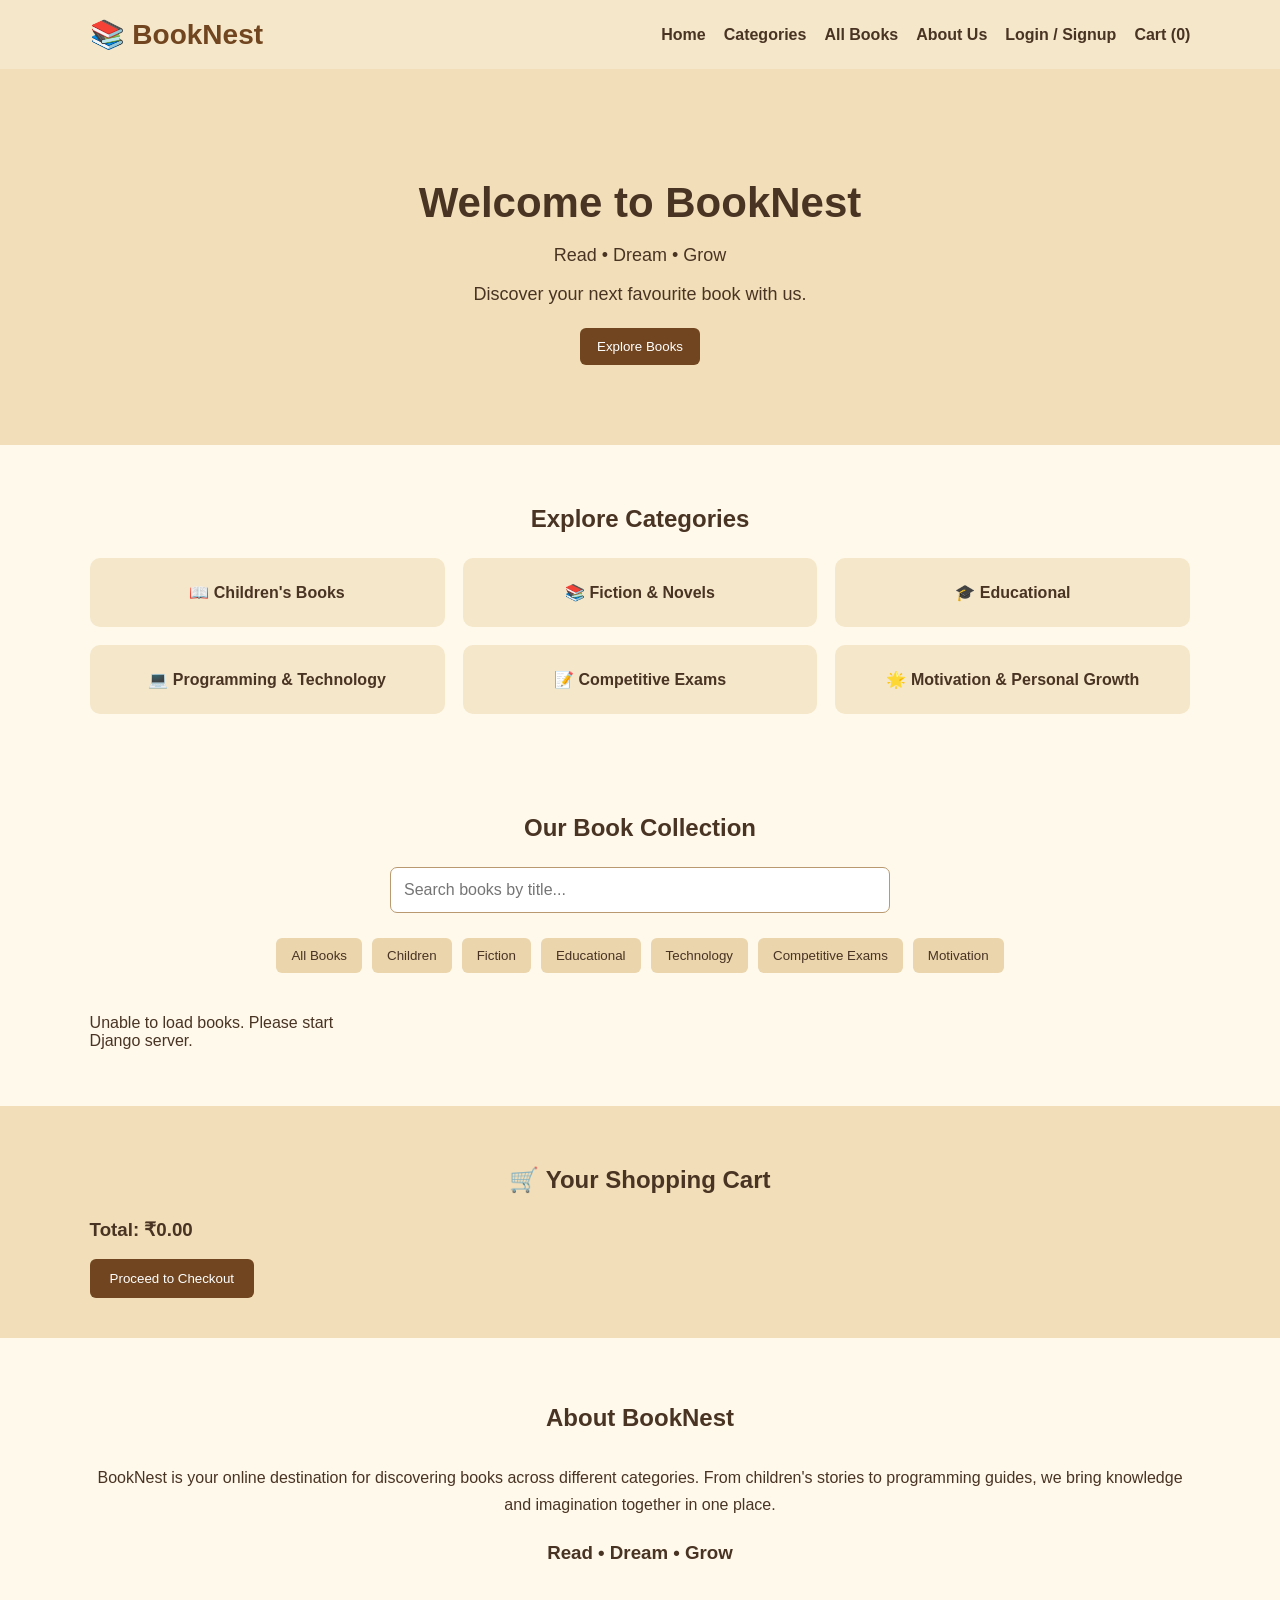
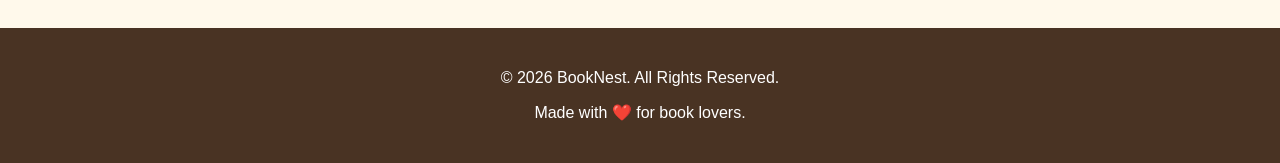
==== index.html @ 274ff12b "Add files via upload Upload BookNest frontend files" ====
<!DOCTYPE html>
<html lang="en">
<head>
    <meta charset="UTF-8">
    <meta name="viewport" content="width=device-width, initial-scale=1.0">
    <title>BookNest | Read Dream Grow</title>

    <style>
        * {
            box-sizing: border-box;
        }

        body {
            margin: 0;
            font-family: Arial, sans-serif;
            background: #fff9eb;
            color: #493323;
        }

        header {
            background: #f5e7ca;
            padding: 18px 7%;
            display: flex;
            justify-content: space-between;
            align-items: center;
            flex-wrap: wrap;
            gap: 15px;
        }

        .logo {
            font-size: 28px;
            font-weight: bold;
            color: #70451f;
        }

        nav {
            display: flex;
            flex-wrap: wrap;
            gap: 18px;
        }

        nav a {
            color: #493323;
            text-decoration: none;
            font-weight: bold;
        }

        nav a:hover {
            color: #a56a2b;
        }

        .hero {
            text-align: center;
            padding: 75px 20px;
            background: #f2dfb9;
        }

        .hero h1 {
            font-size: 42px;
            margin-bottom: 12px;
        }

        .hero p {
            font-size: 18px;
        }

        .hero button,
        .book-card button,
        .cart-item button {
            background: #70451f;
            color: white;
            border: none;
            padding: 11px 17px;
            border-radius: 6px;
            cursor: pointer;
            margin: 5px 3px;
        }

        button:hover {
            background: #4d2e16;
        }

        section {
            padding: 40px 7%;
        }

        section h2 {
            text-align: center;
            margin-bottom: 25px;
        }

        .category-container {
            display: grid;
            grid-template-columns: repeat(3, 1fr);
            gap: 18px;
        }

        .category-card {
            background: #f5e7ca;
            padding: 25px 15px;
            text-align: center;
            border-radius: 10px;
            cursor: pointer;
            font-weight: bold;
        }

        .category-card:hover {
            background: #ead5ad;
        }

        .search-box {
            text-align: center;
            margin-bottom: 25px;
        }

        .search-box input {
            width: 80%;
            max-width: 500px;
            padding: 13px;
            border: 1px solid #b99a70;
            border-radius: 7px;
            font-size: 16px;
        }

        .filter-buttons {
            display: flex;
            justify-content: center;
            flex-wrap: wrap;
            gap: 10px;
            margin-bottom: 25px;
        }

        .filter-buttons button {
            background: #ead5ad;
            color: #493323;
            border: none;
            padding: 10px 15px;
            border-radius: 6px;
            cursor: pointer;
        }

        .filter-buttons button:hover {
            background: #c99c60;
        }

        .book-container {
            display: grid;
            grid-template-columns: repeat(4, minmax(0, 1fr));
            gap: 22px;
        }

        .book-card {
            background: #f5e7ca;
            padding: 18px;
            border-radius: 10px;
            text-align: center;
            min-width: 0;
        }

        .book-card img,
        .book-cover {
            display: block;
            width: 100%;
            max-width: 220px;
            height: 260px;
            object-fit: contain;
            margin: 0 auto 15px;
            border-radius: 8px;
            background: #ead5ad;
            padding: 8px;
        }

        .book-cover {
            display: flex;
            align-items: center;
            justify-content: center;
            font-size: 65px;
        }

        .book-card h3 {
            margin: 10px 0;
        }

        .book-card p {
            font-size: 14px;
        }

        .cart-section {
            background: #f2dfb9;
        }

        .cart-item {
            background: #fff9eb;
            padding: 12px;
            border-radius: 7px;
            margin: 10px 0;
            display: flex;
            align-items: center;
            justify-content: space-between;
            gap: 10px;
            flex-wrap: wrap;
        }

        .about {
            text-align: center;
            line-height: 1.7;
        }

        footer {
            background: #493323;
            color: white;
            text-align: center;
            padding: 25px;
        }

        @media (max-width: 900px) {
            .book-container {
                grid-template-columns: repeat(2, minmax(0, 1fr));
            }

            .category-container {
                grid-template-columns: repeat(2, 1fr);
            }
        }

        @media (max-width: 600px) {
            header {
                justify-content: center;
            }

            nav {
                justify-content: center;
            }

            .hero h1 {
                font-size: 30px;
            }

            .book-container {
                grid-template-columns: 1fr;
            }

            .category-container {
                grid-template-columns: 1fr;
            }

            .book-card img,
            .book-cover {
                max-width: 190px;
                height: 240px;
            }

            .search-box input {
                width: 100%;
            }
        }
    </style>
</head>

<body>

<header>
    <div class="logo">📚 BookNest</div>

    <nav>
        <a href="#home">Home</a>
        <a href="#categories">Categories</a>
        <a href="#books">All Books</a>
        <a href="#about">About Us</a>
        <a href="account.html">Login / Signup</a>
        <a href="#cart">Cart (<span id="cartCount">0</span>)</a>
    </nav>
</header>

<section class="hero" id="home">
    <h1>Welcome to BookNest</h1>
    <p>Read • Dream • Grow</p>
    <p>Discover your next favourite book with us.</p>
    <button onclick="document.getElementById('books').scrollIntoView()">
        Explore Books
    </button>
</section>

<section id="categories">
    <h2>Explore Categories</h2>

    <div class="category-container">
        <div class="category-card" onclick="filterBooks('children')">
            📖 Children's Books
        </div>

        <div class="category-card" onclick="filterBooks('fiction')">
            📚 Fiction & Novels
        </div>

        <div class="category-card" onclick="filterBooks('educational')">
            🎓 Educational
        </div>

        <div class="category-card" onclick="filterBooks('technology')">
            💻 Programming & Technology
        </div>

        <div class="category-card" onclick="filterBooks('competitive')">
            📝 Competitive Exams
        </div>

        <div class="category-card" onclick="filterBooks('motivational')">
            🌟 Motivation & Personal Growth
        </div>
    </div>
</section>

<section id="books">
    <h2>Our Book Collection</h2>

    <div class="search-box">
        <input
            type="text"
            id="bookSearch"
            placeholder="Search books by title..."
        >
    </div>

    <div class="filter-buttons">
        <button onclick="filterBooks('all')">All Books</button>
        <button onclick="filterBooks('children')">Children</button>
        <button onclick="filterBooks('fiction')">Fiction</button>
        <button onclick="filterBooks('educational')">Educational</button>
        <button onclick="filterBooks('technology')">Technology</button>
        <button onclick="filterBooks('competitive')">Competitive Exams</button>
        <button onclick="filterBooks('motivational')">Motivation</button>
    </div>

    <div class="book-container">
        <p>Loading books from BookNest...</p>
    </div>
</section>

<section class="cart-section" id="cart">
    <h2>🛒 Your Shopping Cart</h2>

    <div id="cartItems"></div>

    <h3>Total: <span id="cartTotal">₹0.00</span></h3>

    <button
        class="hero button"
        onclick="goToCheckout()"
        style="background:#70451f;color:white;border:none;padding:12px 20px;border-radius:6px;cursor:pointer;"
    >
        Proceed to Checkout
    </button>
</section>

<section class="about" id="about">
    <h2>About BookNest</h2>

    <p>
        BookNest is your online destination for discovering books
        across different categories. From children's stories to
        programming guides, we bring knowledge and imagination
        together in one place.
    </p>

    <h3>Read • Dream • Grow</h3>
</section>

<footer>
    <p>© 2026 BookNest. All Rights Reserved.</p>
    <p>Made with ❤️ for book lovers.</p>
</footer>

<script>
    let allBooks = [];

    // Load books from Django
    async function loadBooksFromDatabase() {
        try {
            const response = await fetch(
                "http://127.0.0.1:8000/api/books/"
            );

            if (!response.ok) {
                throw new Error("Could not load books.");
            }

            allBooks = await response.json();

            displayBooks(allBooks);

        } catch (error) {
            console.error(error);

            document.querySelector(".book-container").innerHTML =
                "<p>Unable to load books. Please start Django server.</p>";
        }
    }

    // Display books
    function displayBooks(books) {
        const container = document.querySelector(".book-container");

        container.innerHTML = "";

        if (books.length === 0) {
            container.innerHTML = "<p>No books found.</p>";
            return;
        }

        books.forEach(book => {
            const card = document.createElement("div");
            card.className = "book-card";

            const image = document.createElement("img");

            if (book.image) {
                image.src = book.image;
                image.alt = book.title;
            } else {
                image.style.display = "none";
            }

            const title = document.createElement("h3");
            title.textContent = book.title;

            const category = document.createElement("p");
            category.textContent = book.category;

            const format = document.createElement("p");
            format.textContent = book.format;

            const price = document.createElement("strong");
            price.textContent = "₹" + Number(book.price).toFixed(2);

            const description = document.createElement("p");
            description.textContent = book.description || "";

            const addButton = document.createElement("button");
            addButton.textContent = "Add to Cart";
            addButton.addEventListener("click", function() {
                addToCart(book.id);
            });

            const detailsButton = document.createElement("button");
            detailsButton.textContent = "View Details";
            detailsButton.addEventListener("click", function() {
                viewDetails(book.id);
            });

            if (book.image) {
                card.appendChild(image);
            } else {
                const cover = document.createElement("div");
                cover.className = "book-cover";
                cover.textContent = "📚";
                card.appendChild(cover);
            }

            card.appendChild(title);
            card.appendChild(category);
            card.appendChild(format);
            card.appendChild(price);
            card.appendChild(description);
            card.appendChild(addButton);
            card.appendChild(detailsButton);

            container.appendChild(card);
        });
    }

    // Search books
    document.getElementById("bookSearch").addEventListener(
        "input",
        function() {
            const searchText = this.value.toLowerCase();

            const filteredBooks = allBooks.filter(book =>
                book.title.toLowerCase().includes(searchText)
            );

            displayBooks(filteredBooks);
        }
    );

    // Filter categories
    function filterBooks(category) {
        document.getElementById("bookSearch").value = "";

        if (category === "all") {
            displayBooks(allBooks);
        } else {
            const filteredBooks = allBooks.filter(book =>
                book.category === category
            );

            displayBooks(filteredBooks);
        }
    }

    // Add to cart using the database ID
    function addToCart(bookId) {
        const book = allBooks.find(item => item.id === bookId);

        if (!book) {
            alert("Book not found!");
            return;
        }

        let cart = JSON.parse(
            localStorage.getItem("booknestCart")
        ) || [];

        const existingItem = cart.find(item => item.id === book.id);

        if (existingItem) {
            existingItem.quantity += 1;
        } else {
            cart.push({
                id: book.id,
                name: book.title,
                price: Number(book.price),
                quantity: 1
            });
        }

        localStorage.setItem(
            "booknestCart",
            JSON.stringify(cart)
        );

        updateCart();

        alert(book.title + " added to cart!");
    }

    // View details
    function viewDetails(bookId) {
        const book = allBooks.find(item => item.id === bookId);

        if (!book) {
            alert("Book not found!");
            return;
        }

        localStorage.setItem(
            "selectedBook",
            JSON.stringify(book)
        );

        window.location.href = "book-details.html";
    }

    // Update cart
    function updateCart() {
        let cart = JSON.parse(
            localStorage.getItem("booknestCart")
        ) || [];

        const cartItems = document.getElementById("cartItems");
        const cartTotal = document.getElementById("cartTotal");
        const cartCount = document.getElementById("cartCount");

        let total = 0;
        let count = 0;

        cartItems.innerHTML = "";

        cart.forEach((item, index) => {
            total += Number(item.price) * Number(item.quantity);
            count += Number(item.quantity);

            const row = document.createElement("div");
            row.className = "cart-item";

            const name = document.createElement("span");
            name.textContent = item.name + " × " + item.quantity;

            const price = document.createElement("span");
            price.textContent =
                "₹" + (item.price * item.quantity).toFixed(2);

            const removeButton = document.createElement("button");
            removeButton.textContent = "Remove";

            removeButton.addEventListener("click", function() {
                removeFromCart(index);
            });

            row.appendChild(name);
            row.appendChild(price);
            row.appendChild(removeButton);

            cartItems.appendChild(row);
        });

        cartTotal.textContent = "₹" + total.toFixed(2);
        cartCount.textContent = count;
    }

    // Remove from cart
    function removeFromCart(index) {
        let cart = JSON.parse(
            localStorage.getItem("booknestCart")
        ) || [];

        cart.splice(index, 1);

        localStorage.setItem(
            "booknestCart",
            JSON.stringify(cart)
        );

        updateCart();
    }

    // Checkout
    function goToCheckout() {
        let cart = JSON.parse(
            localStorage.getItem("booknestCart")
        ) || [];

        if (cart.length === 0) {
            alert("Your cart is empty. Please add a book first.");
            return;
        }

        window.location.href = "checkout.html";
    }

    // Load everything
    document.addEventListener("DOMContentLoaded", function() {
        updateCart();
        loadBooksFromDatabase();
    });
</script>

</body>
</html>
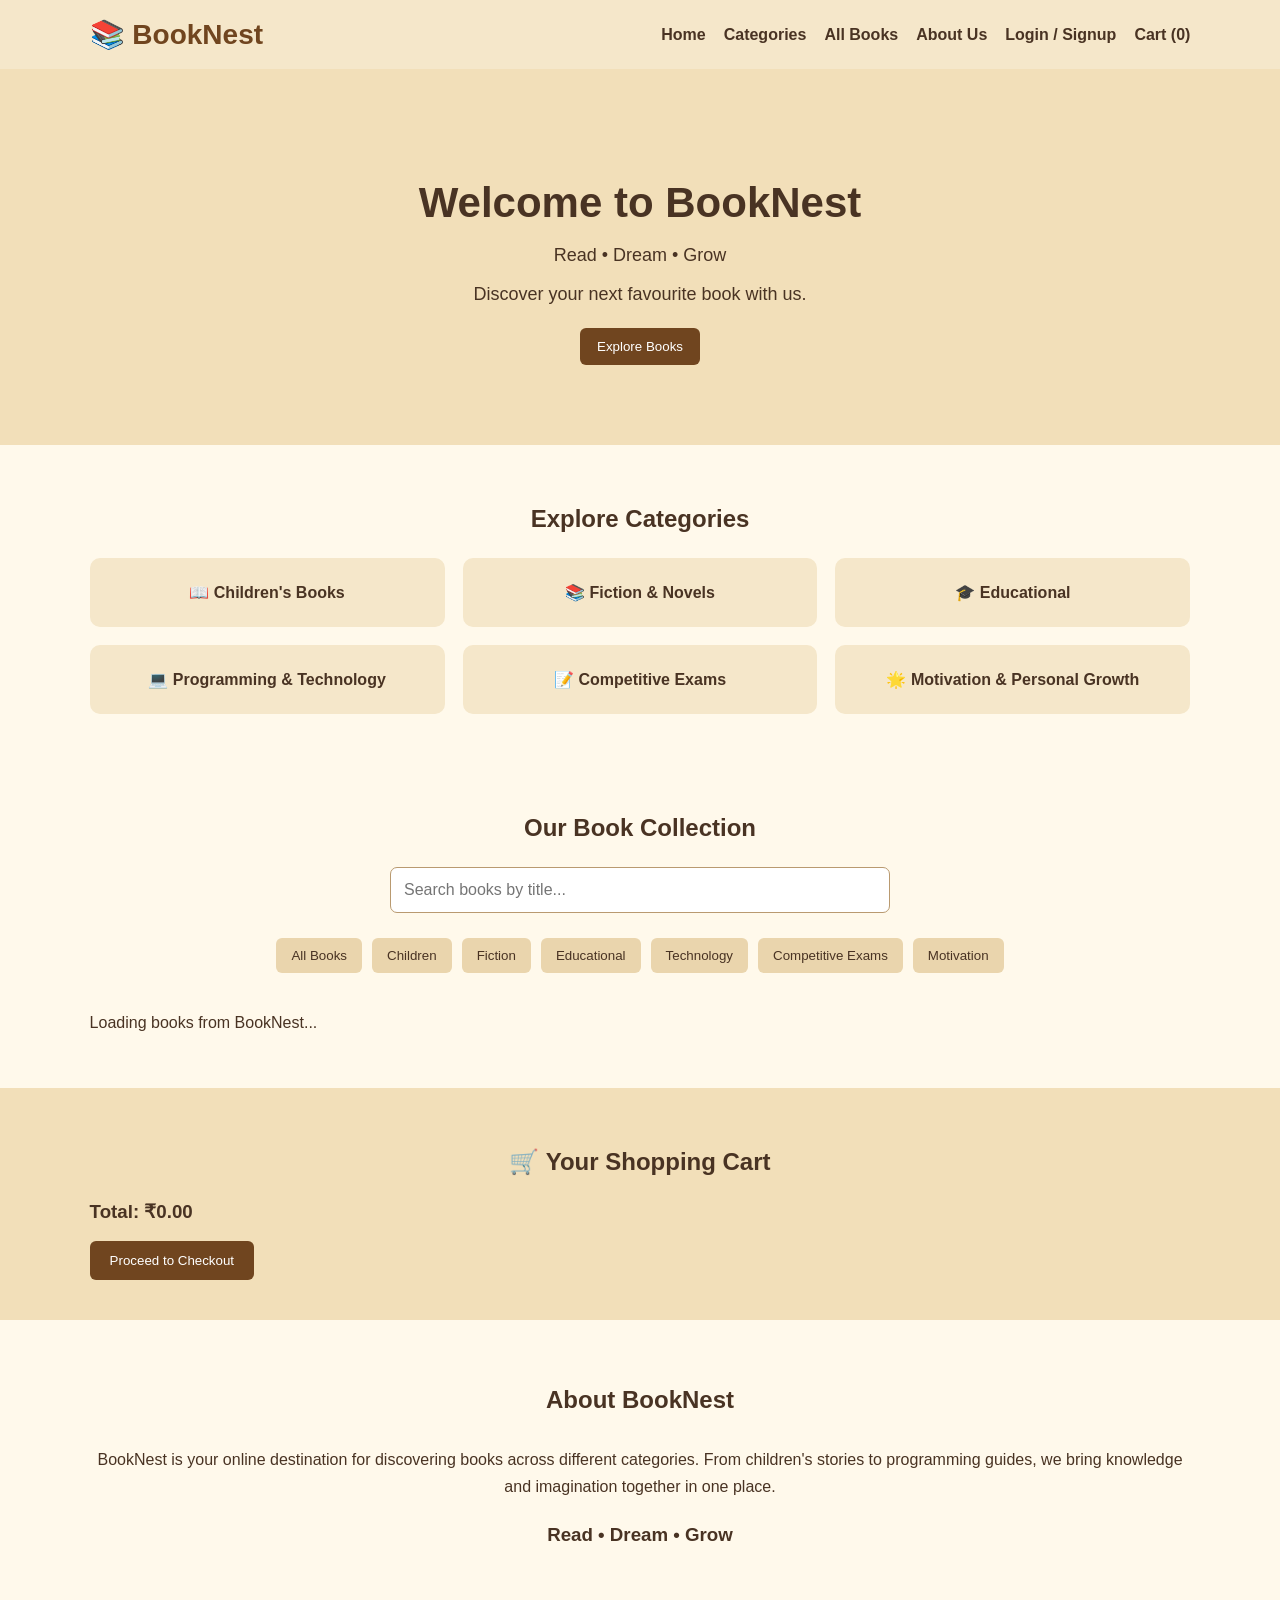
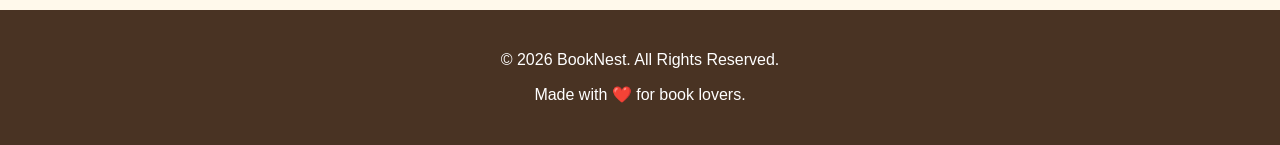
==== commit 143d98ef: "Add files via upload" ====
--- a/index.html
+++ b/index.html
@@ -380,7 +380,7 @@
     async function loadBooksFromDatabase() {
         try {
             const response = await fetch(
-                "http://127.0.0.1:8000/api/books/"
+                "https://booknest-ssap.onrender.com/api/books/""
             );
 
             if (!response.ok) {
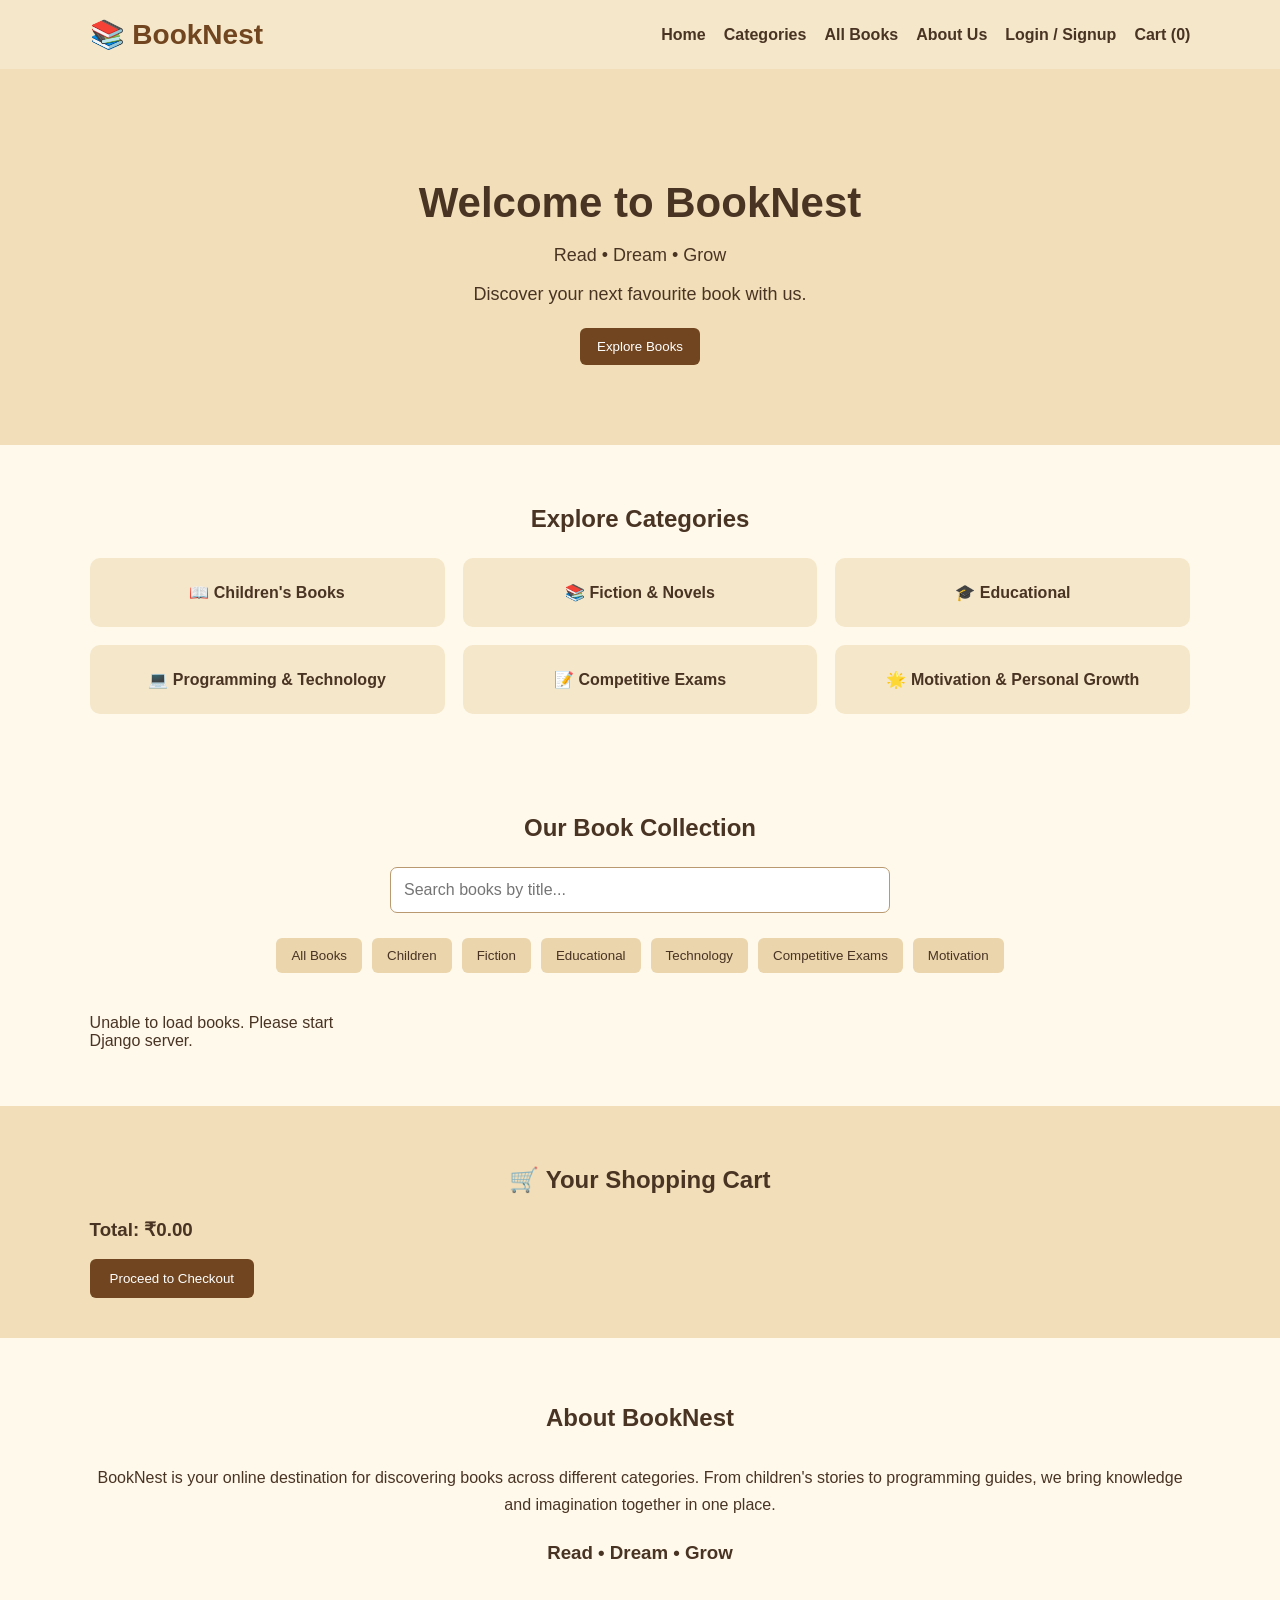
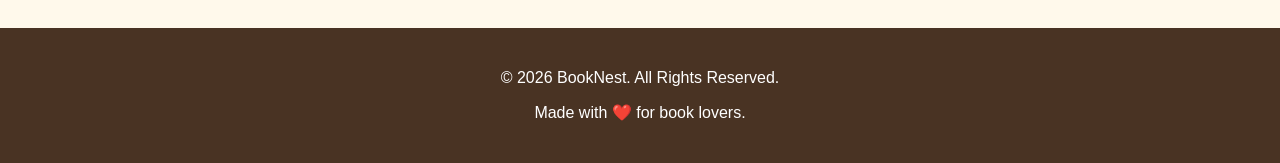
==== commit 9197d631: "Update index.html" ====
--- a/index.html
+++ b/index.html
@@ -380,7 +380,7 @@
     async function loadBooksFromDatabase() {
         try {
             const response = await fetch(
-                "https://booknest-ssap.onrender.com/api/books/""
+                "https://booknest-ssap.onrender.com/api/books/"
             );
 
             if (!response.ok) {
